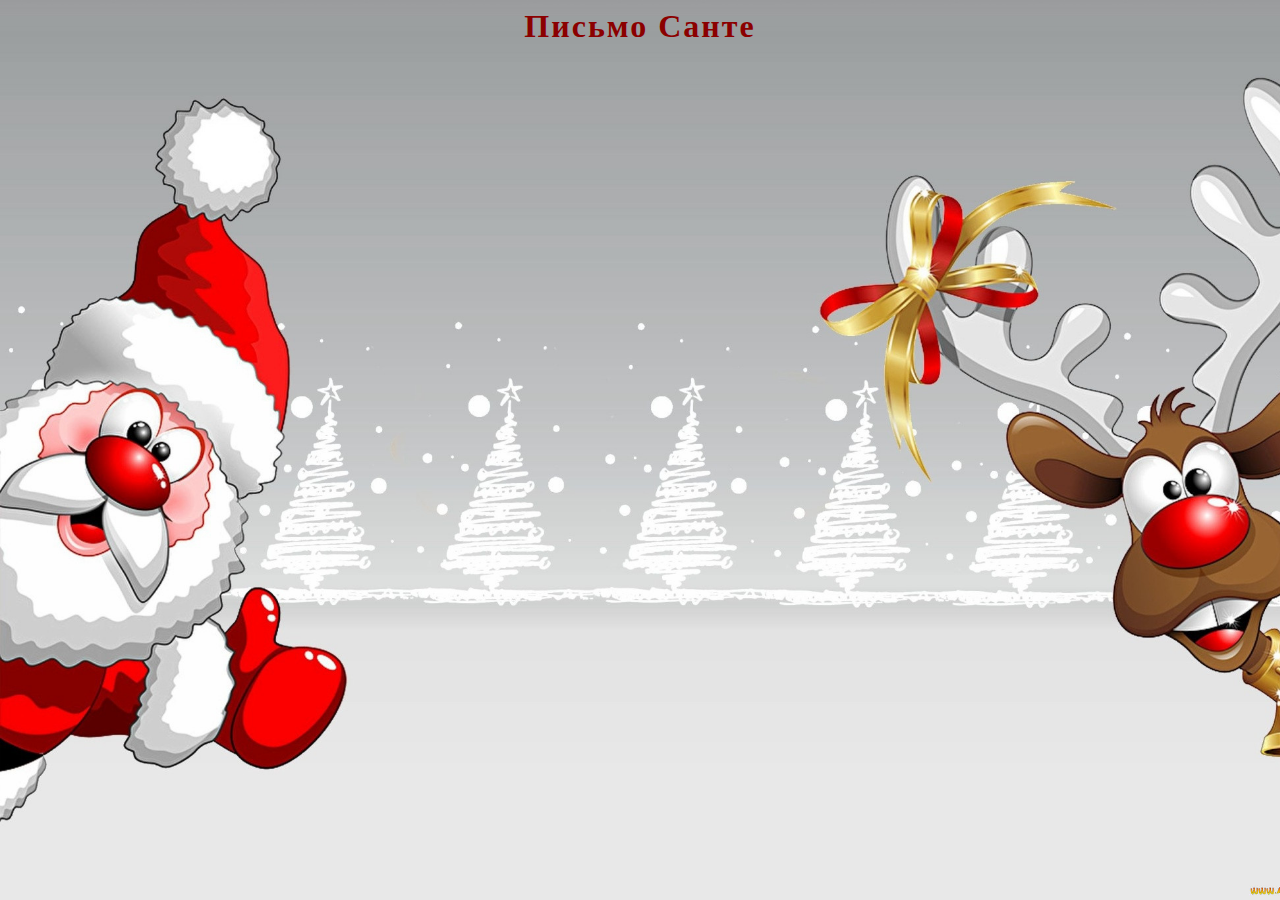
==== index.html @ 670075bc "add files, css for h1" ====
<!DOCTYPE html>
<html lang="en">
<head>
    <meta charset="UTF-8">
    <meta name="viewport" content="width=device-width, initial-scale=1.0">
    <link rel="stylesheet" href="style.css">
    <title>Подарок от Санты 😎😎😎</title>
</head>
<body>
   <h1 class="h1" id="h1">Письмо Санте</h1> 
</body>
</html>
---- style.css ----
body {
    background-image: url(santa.jpg);
    background-size: cover;
    background-repeat: no-repeat;
    background-attachment: fixed;
}

@keyframes typing {
    from {
        width: 0;
    }
    to {
        width: 100%;
    }
}

.h1 {
    text-align: center;
    color: darkred;
    overflow: hidden;
    white-space: nowrap;
    margin: 0 auto;
    letter-spacing: 2px;
    animation: typing 10s steps(12) 2s forwards;
}
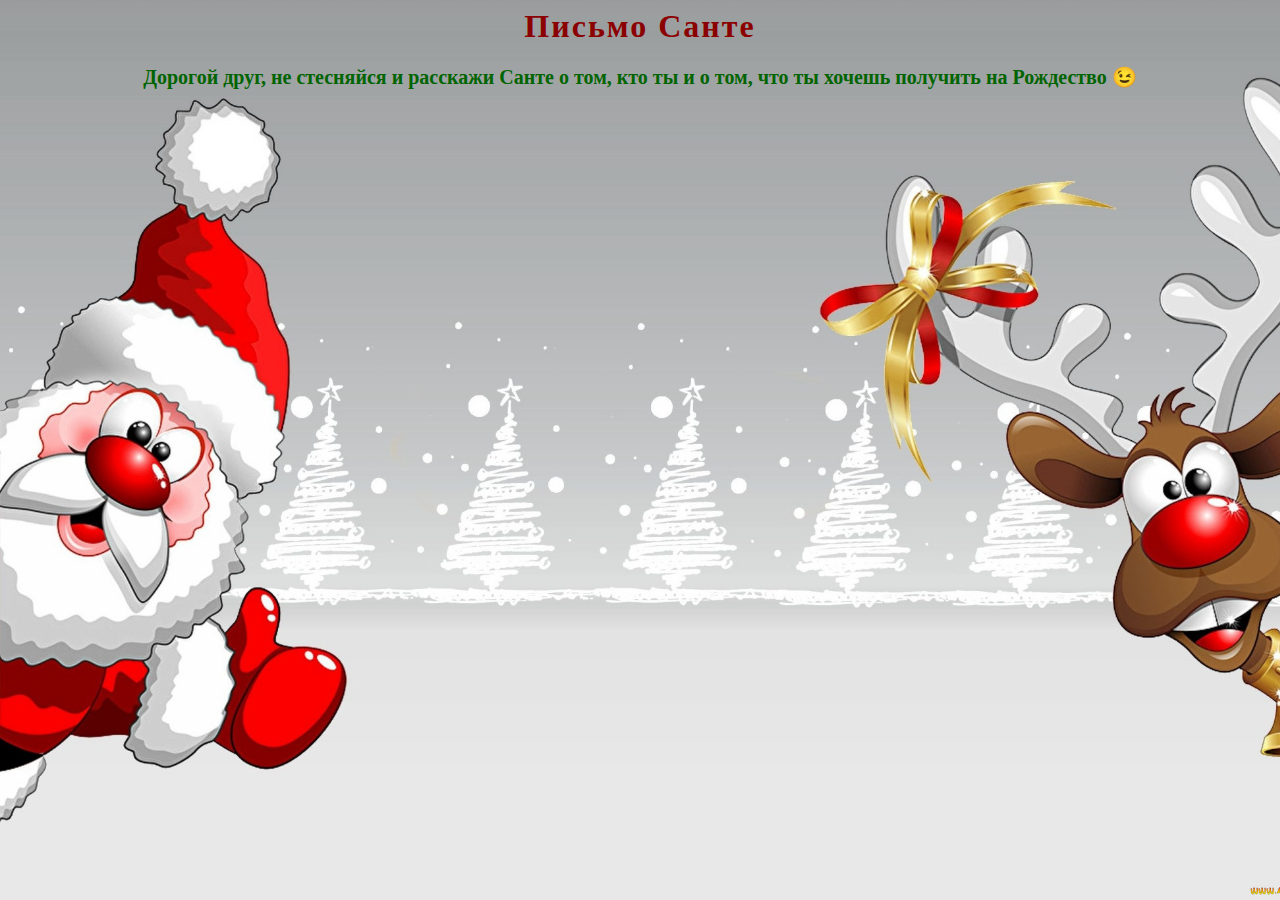
==== commit 4cbe0bdf: "add p, styles for p" ====
--- a/index.html
+++ b/index.html
@@ -8,5 +8,6 @@
 </head>
 <body>
    <h1 class="h1" id="h1">Письмо Санте</h1> 
+   <p class="p" id="p">Дорогой друг, не стесняйся и расскажи Санте о том, кто ты и о том, что ты хочешь получить на Рождество 😉</p>
 </body>
 </html>--- a/style.css
+++ b/style.css
@@ -22,4 +22,11 @@
     margin: 0 auto;
     letter-spacing: 2px;
     animation: typing 10s steps(12) 2s forwards;
+}
+
+.p {
+    font-size: 20px;
+    text-align: center;
+    color: darkgreen;
+    font-weight: bolder;
 }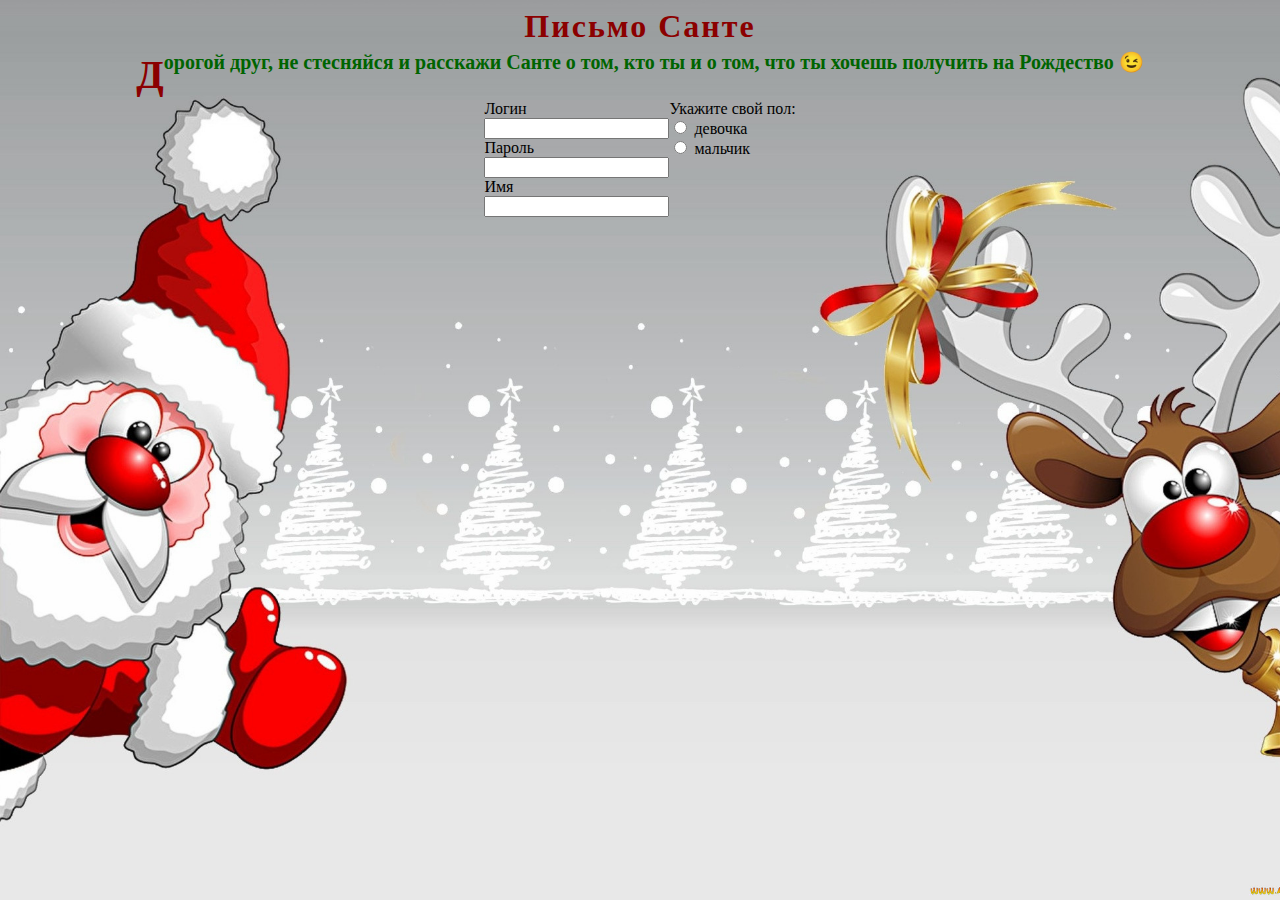
==== commit 795ccb78: "add inputs" ====
--- a/index.html
+++ b/index.html
@@ -7,7 +7,45 @@
     <title>Подарок от Санты 😎😎😎</title>
 </head>
 <body>
-   <h1 class="h1" id="h1">Письмо Санте</h1> 
-   <p class="p" id="p">Дорогой друг, не стесняйся и расскажи Санте о том, кто ты и о том, что ты хочешь получить на Рождество 😉</p>
+    <h1 class="h1" id="h1">Письмо Санте</h1> 
+    <div class="divForP">
+        <p class="p" id="p">
+         <span class="spanForP">Д</span>орогой друг, не стесняйся и расскажи Санте о том, кто ты и о том, что ты хочешь получить на Рождество 😉</p>
+    </div>
+   <form id="formSanta">
+    <div class="registrationDiv" id="registrationDiv">
+        <div class="formRegistration" id="formRegistration">
+            <div>
+                <label for="">
+                    Логин<br>
+                    <input type="text">
+                </label>
+            </div>
+            <div>
+                <label for="">
+                    Пароль<br>
+                    <input type="text">
+                </label>
+            </div>
+            <div>
+                <label for="">
+                    Имя<br>
+                    <input type="text">
+                </label>
+            </div>
+        </div>
+        <div>
+            Укажите свой пол:
+            <div>
+                <input id="woman" type="radio" name="woman" value="девочка">
+                <label for="woman">девочка</label>
+            </div>
+            <div>
+                <input id="man" type="radio" name="man" value="мальчик">
+                <label for="man">мальчик</label>
+            </div>
+        </div>
+    </div>
+   </form>
 </body>
 </html>--- a/style.css
+++ b/style.css
@@ -25,8 +25,33 @@
 }
 
 .p {
+    margin: 5px 0px 0px 0px;
+    display: flex;
+    flex-direction: row;
+    justify-content: center;
     font-size: 20px;
     text-align: center;
     color: darkgreen;
     font-weight: bolder;
+}
+
+.spanForP {
+    margin: 0;
+    text-align: center;
+    float: left;
+    color: darkred;
+    font-size: 40px;
+    line-height: 50px;
+    font-family: "Roboto Slab", serif;
+}
+
+.registrationDiv {
+    display: flex;
+    box-sizing: border-box;
+    flex-direction: row;
+    justify-content: center;
+}
+
+.formRegistration {
+
 }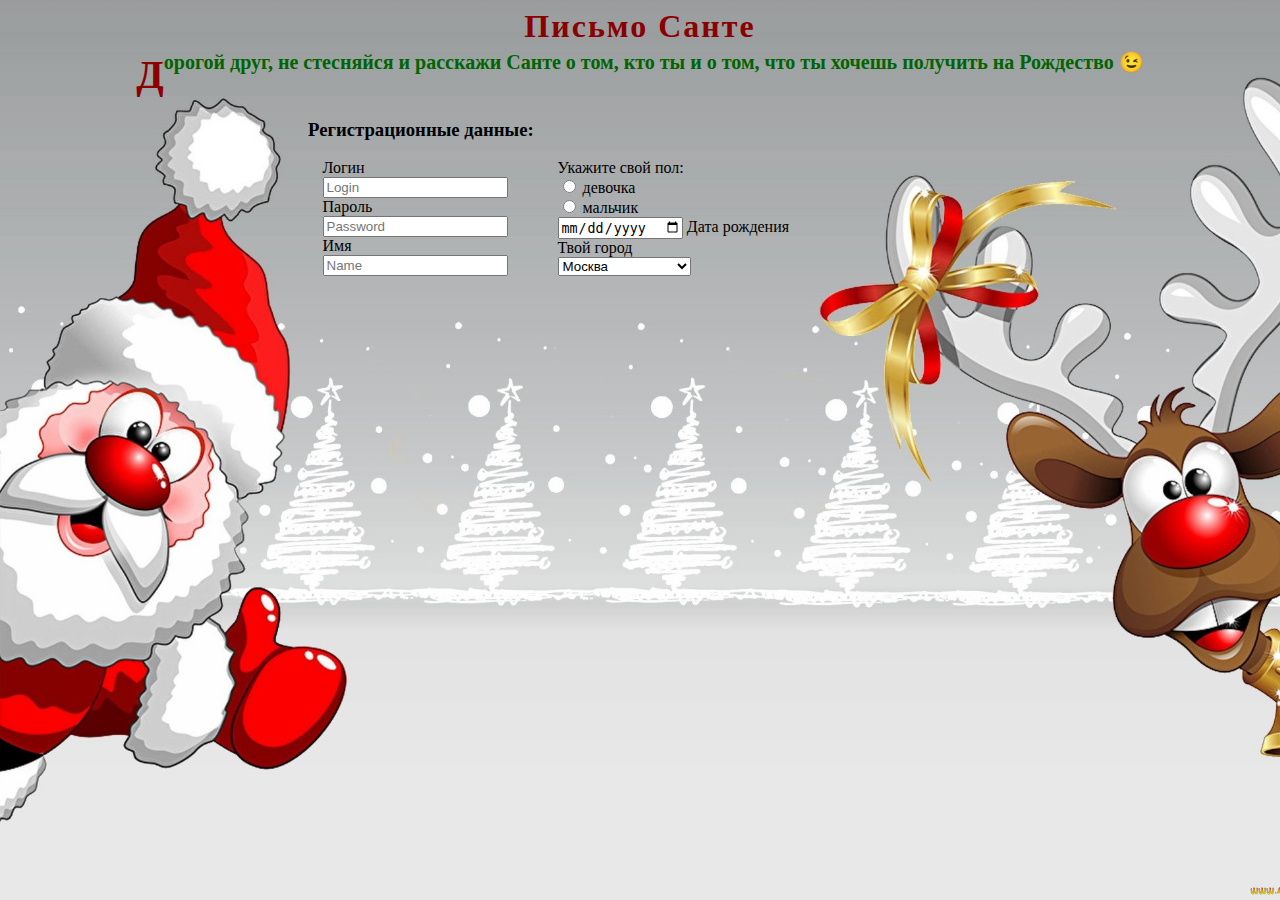
==== commit 127172ba: "add h3, select" ====
--- a/index.html
+++ b/index.html
@@ -13,36 +13,61 @@
          <span class="spanForP">Д</span>орогой друг, не стесняйся и расскажи Санте о том, кто ты и о том, что ты хочешь получить на Рождество 😉</p>
     </div>
    <form id="formSanta">
+    <h3 class="h3" id="h3">Регистрационные данные:</h3>
     <div class="registrationDiv" id="registrationDiv">
         <div class="formRegistration" id="formRegistration">
             <div>
-                <label for="">
-                    Логин<br>
-                    <input type="text">
-                </label>
+                <label class="labelLogin">Логин</label>
+                <input required type="text" placeholder="Login">
             </div>
             <div>
-                <label for="">
-                    Пароль<br>
-                    <input type="text">
-                </label>
+                <label class="labelPassword">Пароль</label>
+                <input required type="password" placeholder="Password">
             </div>
             <div>
-                <label for="">
-                    Имя<br>
-                    <input type="text">
-                </label>
+                <label class="labelName">Имя</label>
+                <input required type="text" placeholder="Name">
             </div>
         </div>
-        <div>
+        <div class="divForRadio">
             Укажите свой пол:
             <div>
-                <input id="woman" type="radio" name="woman" value="девочка">
+                <input id="woman" type="radio" name="gender" value="девочка">
                 <label for="woman">девочка</label>
             </div>
             <div>
-                <input id="man" type="radio" name="man" value="мальчик">
+                <input id="man" type="radio" name="gender" value="мальчик">
                 <label for="man">мальчик</label>
+            </div>
+            <div>
+                <input type="date" id="birth-date" name="birthDate">
+                <label for="birth-date">Дата рождения</label>
+            </div>
+            <div class="divForSelect">
+                <label class="labelCity" for="selectCities">Твой город</label>
+                <select name="cities" form="formSanta" id="selectCities">
+                    <option value="Moscow">Москва</option>
+                    <option value="Saint-Petersburg">Санкт-Петербург</option>
+                    <option value="Novosibirsk">Новосибирск</option>
+                    <option value="Ekaterinburg">Екатеринбург</option>
+                    <option value="Kazan">Казань</option>
+                    <option value="Nizhniy Novgorod">Нижний Новгород</option>
+                    <option value="Chelyabinsk">Челябинск</option>
+                    <option value="Samara ">Самара</option>
+                    <option value="Omsk">Омск</option>
+                    <option value="Rostov-on-Don">Ростов-на-Дону</option>
+                    <option value="Ufa">Уфа</option>
+                    <option value="Krasnoyarsk">Красноярск</option>
+                    <option value="Voronezh">Воронеж</option>
+                    <option value="Perm">Пермь</option>
+                    <option value="Volgograd">Волгоград</option>
+                    <option value="Krasnodar">Краснодар</option>
+                    <option value="Saratov">Саратов</option>
+                    <option value="Tyumen">Тюмень</option>
+                    <option value="Togliatti">Тольятти</option>
+                    <option value="Izhevsk">Ижевск</option>
+                    <option value="Other">Другое</option>
+                </select>
             </div>
         </div>
     </div>
--- a/style.css
+++ b/style.css
@@ -45,6 +45,10 @@
     font-family: "Roboto Slab", serif;
 }
 
+.h3 {
+    margin-left: 300px;
+}
+
 .registrationDiv {
     display: flex;
     box-sizing: border-box;
@@ -52,6 +56,31 @@
     justify-content: center;
 }
 
+.divForRadio {
+
+}
+
 .formRegistration {
+    padding-right: 50px;
 
+}
+
+.labelLogin {
+    display: block;
+}
+
+.labelPassword {
+    display: block;
+}
+
+.labelName {
+    display: block;
+}
+
+.divForSelect {
+    width: 400px;
+}
+
+.labelCity {
+    display: block;
 }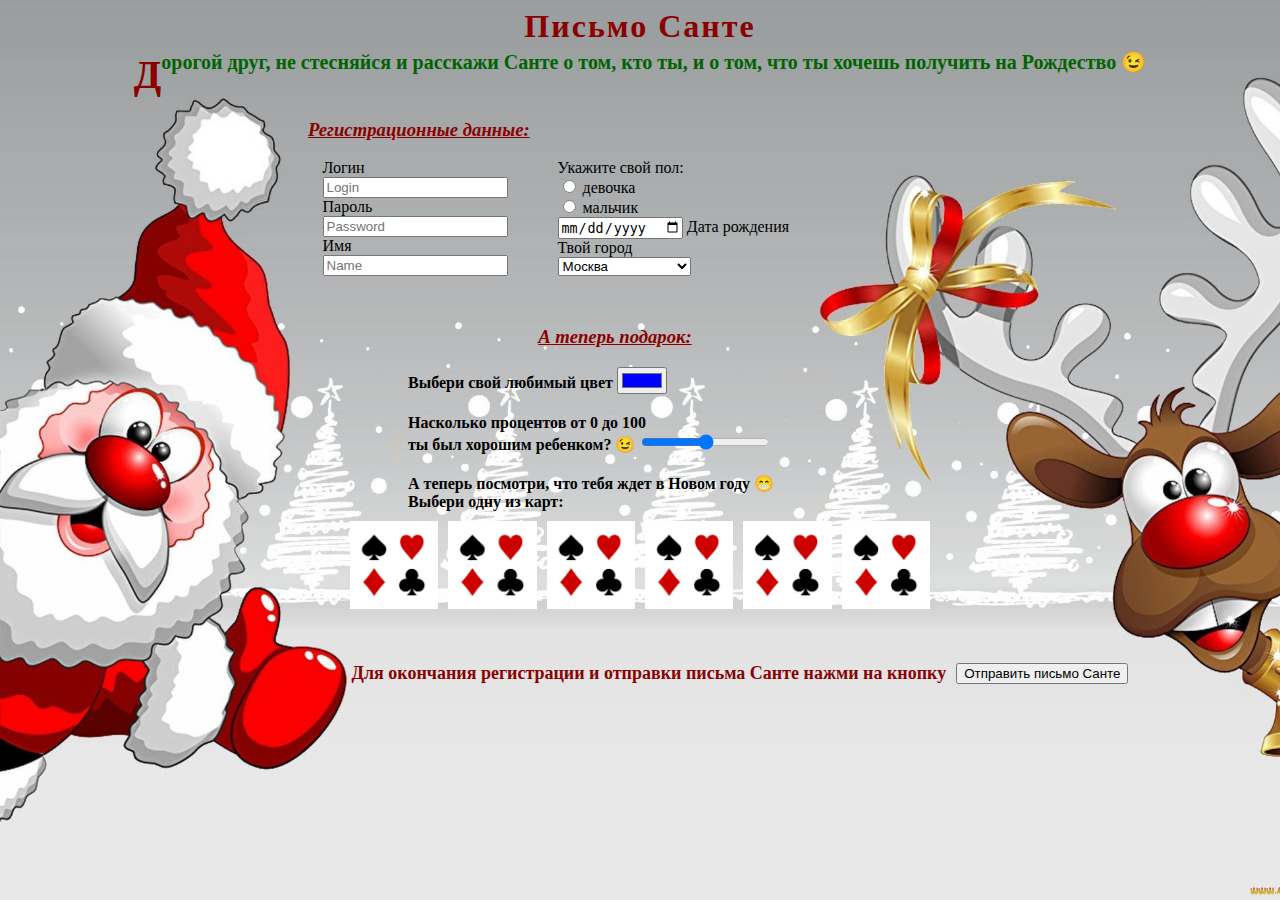
==== commit 6acef314: "button submit" ====
--- a/index.html
+++ b/index.html
@@ -10,9 +10,9 @@
     <h1 class="h1" id="h1">Письмо Санте</h1> 
     <div class="divForP">
         <p class="p" id="p">
-         <span class="spanForP">Д</span>орогой друг, не стесняйся и расскажи Санте о том, кто ты и о том, что ты хочешь получить на Рождество 😉</p>
+         <span class="spanForP">Д</span>орогой друг, не стесняйся и расскажи Санте о том, кто ты, и о том, что ты хочешь получить на Рождество 😉</p>
     </div>
-   <form id="formSanta">
+   <form id="formSanta" action="greetings.html">
     <h3 class="h3" id="h3">Регистрационные данные:</h3>
     <div class="registrationDiv" id="registrationDiv">
         <div class="formRegistration" id="formRegistration">
@@ -71,6 +71,45 @@
             </div>
         </div>
     </div>
+    <h3 class="h3Present" id="h3Present">А теперь подарок:</h3>
+    <div class="divForGoodMan">
+        <div class="divColor">
+            <label for="favorite-color" id="labelColor"> Выбери свой любимый цвет</label>
+            <input type="color" id="favorite-color" name="color"  value="#0000FF">
+        </div>
+        <div class="divGoodMan">
+            <label for="rangeGoodMan">Насколько процентов от 0 до 100 <br> ты был хорошим ребенком? 😉</label>
+            <input type="range" min="0" max="100" id="rangeGoodMan" name="rangeGoodMan" class="range" value="#006400">
+        </div>
+        <p class="pPresent">А теперь посмотри, что тебя ждет в Новом году 😁</p>
+        <p class="pPlayingCard">Выбери одну из карт:</p>
+        <div class="playingCard">
+            <a href="https://vgif.ru/gifs/157/vgif-ru-28975.gif">
+                <img src="game.png" alt="image">
+            </a>
+            <a href="https://vgif.ru/gifs/166/vgif-ru-40409.gif">
+                <img src="game.png" alt="image">
+            </a>
+            <a href="https://vgif.ru/gifs/166/vgif-ru-40314.gif">
+                <img src="game.png" alt="image">
+            </a>
+            <a href="https://vgif.ru/gifs/166/vgif-ru-40047.gif">
+                <img src="game.png" alt="image">
+            </a>
+            <a href="https://vgif.ru/gifs/166/vgif-ru-38017.gif">
+                <img src="game.png" alt="image">
+            </a>
+            <a href="https://vgif.ru/gifs/161/vgif-ru-34029.gif">
+                <img src="game.png" alt="image">
+            </a>
+        </div>
+    </div>
+    <div class="divForGreetings">
+        <p class="pRegistration">Для окончания регистрации и отправки письма Санте нажми на кнопку</p>
+        <a target="_blank" href="greetings.html">
+        </a>
+        <button class="submit">Отправить письмо Санте</button>
+    </div>
    </form>
 </body>
 </html>--- a/style.css
+++ b/style.css
@@ -12,6 +12,10 @@
     to {
         width: 100%;
     }
+}
+
+h3 {
+    font-style: italic;
 }
 
 .h1 {
@@ -47,6 +51,8 @@
 
 .h3 {
     margin-left: 300px;
+    text-decoration: underline;
+    color: darkred;
 }
 
 .registrationDiv {
@@ -54,10 +60,6 @@
     box-sizing: border-box;
     flex-direction: row;
     justify-content: center;
-}
-
-.divForRadio {
-
 }
 
 .formRegistration {
@@ -83,4 +85,88 @@
 
 .labelCity {
     display: block;
+}
+
+.h3Present {
+    text-align: center;
+    text-decoration: underline;
+    margin-right: 50px;
+    margin-top: 50px;
+    color: darkred;
+}
+
+.divForGoodMan p {
+    margin-left: 400px;
+    font-weight: bold;
+}
+
+.divColor {
+    font-weight: bold;
+    margin-left: 400px;
+}
+
+.labelColor {
+    font-size: xx-large;
+}
+
+.divGoodMan {
+    font-weight: bold;
+    margin-left: 400px;
+    margin-top: 20px;
+}
+
+.range {
+    padding: 0;
+}
+
+.pPresent {
+    margin-top: 20px;
+    margin-bottom: 0;
+}
+
+.pPlayingCard {
+    margin: 0;
+}
+
+.playingCard {
+    display: flex;
+    justify-content: center;
+    gap: 10px;
+    margin-top: 10px;
+}
+
+.playingCard a {
+    text-decoration: none;
+    display: inline-block;
+    width: 7%;
+    height: 7%;
+    color: inherit;
+}
+
+.playingCard img {
+    width: 100%;
+    height: auto;
+}
+
+.divForGreetings {
+    display: flex;
+    flex-direction: row;
+    box-sizing: border-box;
+    justify-content: center;
+    margin-left: 200px;
+    margin-top: 50px;
+}
+
+.pRegistration {
+    text-align: center;
+    color: darkred;
+    margin-top: 0;
+    margin-right: 10px;
+    margin-bottom: 0;
+    font-size: large;
+    font-weight: bold;
+}
+
+.button {
+    text-align: center;
 }